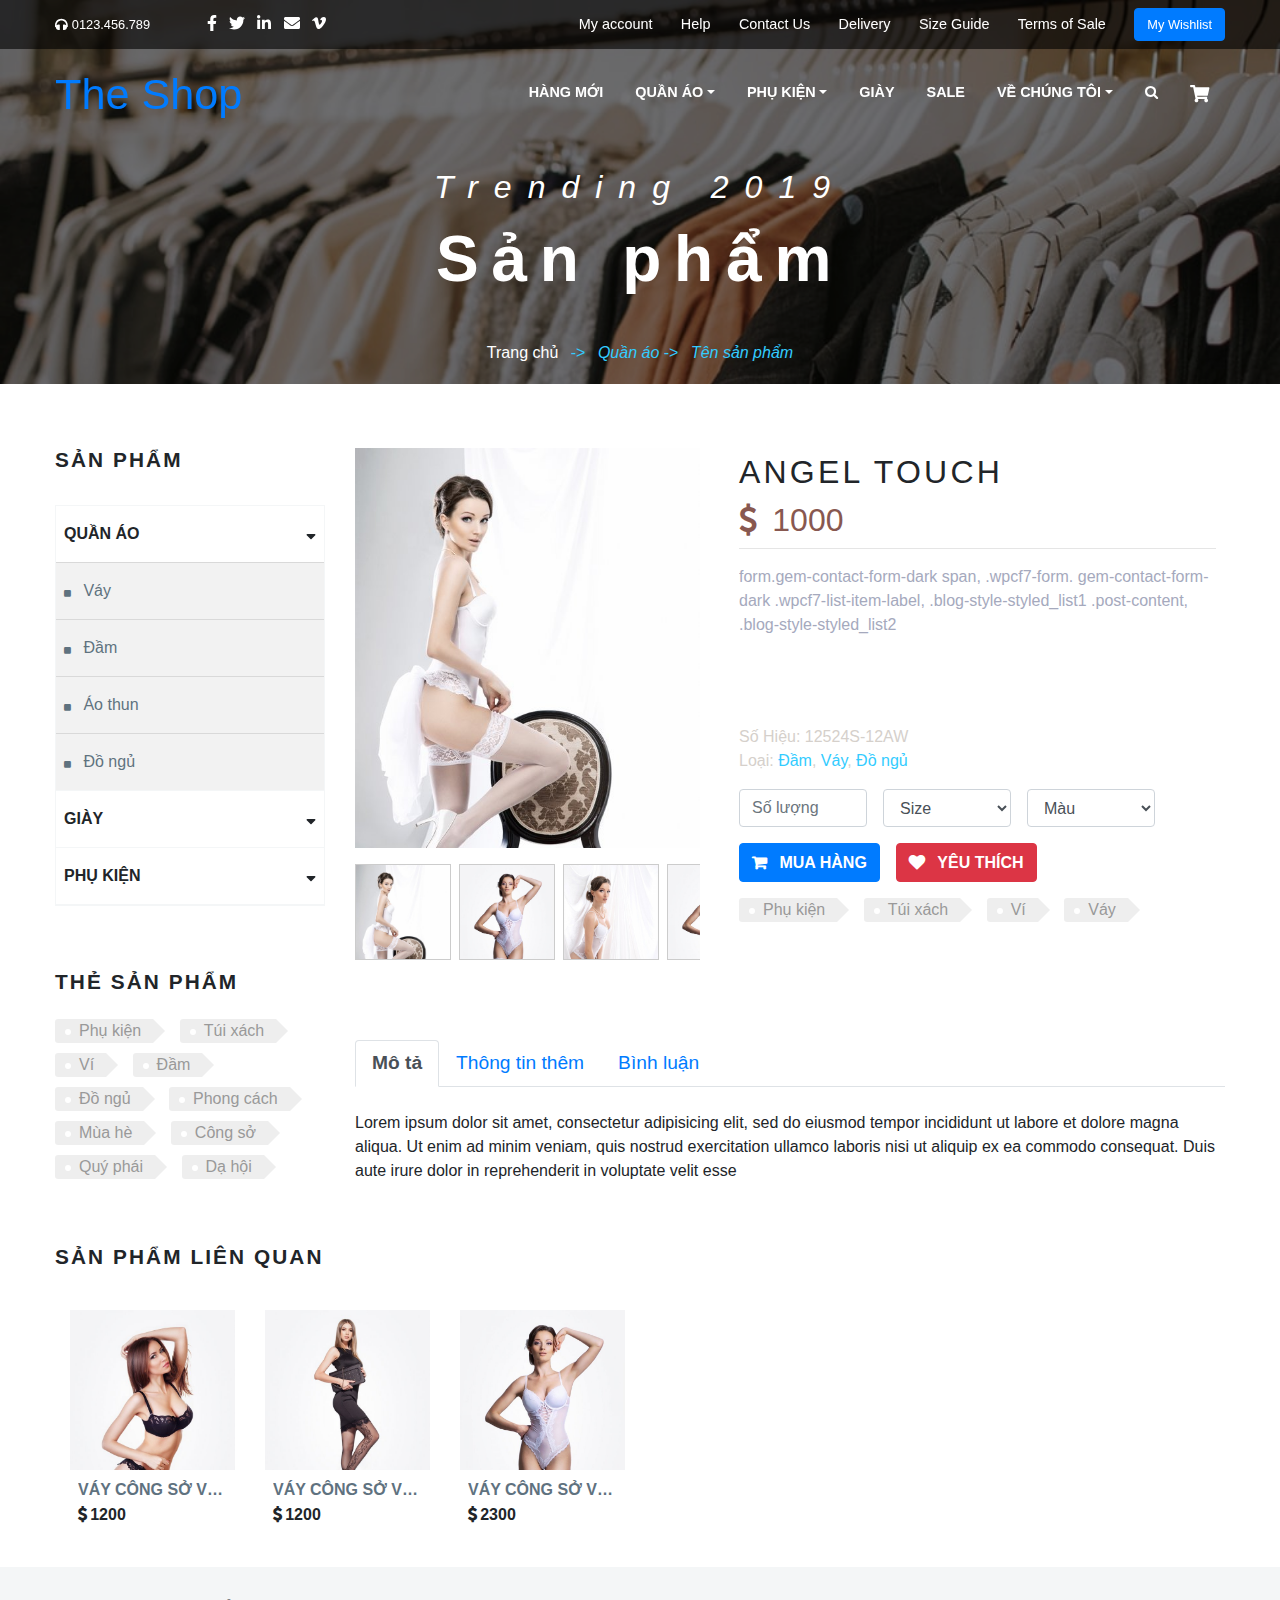
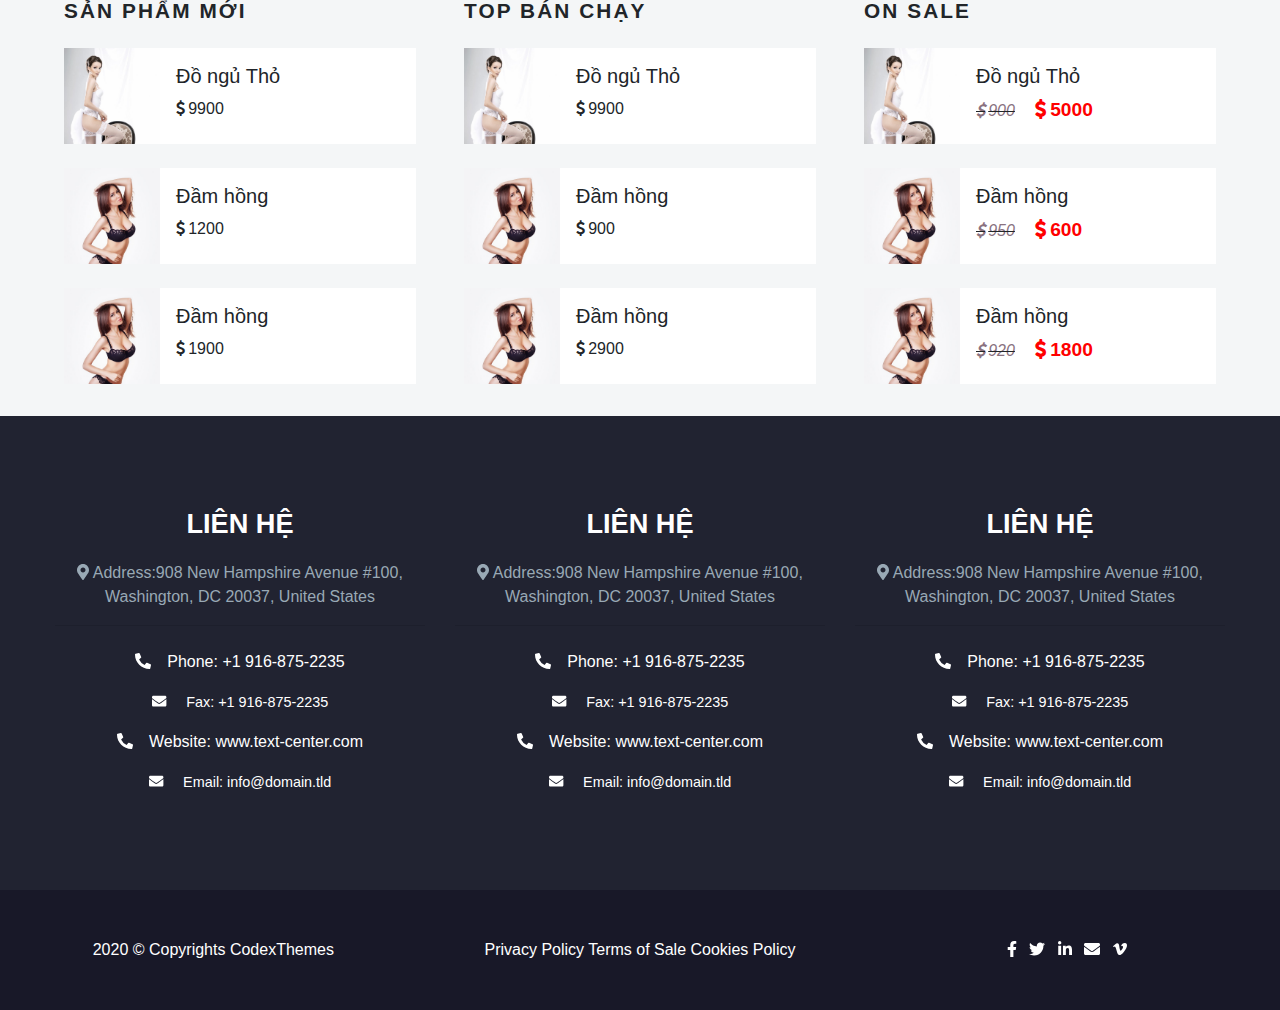
==== clother-detail.html @ 0a7468d0 "update 2" ====
<!DOCTYPE html>
<html>
<head>
	<title>Bttopmedia.com</title>
	<link rel="stylesheet" type="text/css" href="css/output.css">
	<meta charset="utf-8">
	<meta name="viewport" content="width=device-width, initial-scale=1">
	<link rel="stylesheet" href="css/bootstrap.min.css">
	<link rel="stylesheet" href="https://cdnjs.cloudflare.com/ajax/libs/font-awesome/4.7.0/css/font-awesome.min.css">
	<link rel="stylesheet" href="css/animate.css">
</head>
<body>

	<div id="top-navbar" class="fixed-top">
			<div class="container-fluid top-but-not" style="background-color: rgba(0,0,0,0.6);">
				<div class="row">
					<div class="col-lg-12 d-none d-xl-block">
						<div class="container py-2 d-flex">
							<div class="mr-auto mt-1">
								<span class="text-white mr-5 fnt-0-8 fnt-w4"><i class="fas fa-headphones mr-1"></i>0123.456.789</span>
								<i class="fab fa-facebook-f text-white mx-1"></i>
								<i class="fab fa-twitter text-white mx-1"></i>
								<i class="fab fa-linkedin-in text-white mx-1"></i>
								<i class="fas fa-envelope text-white mx-1"></i>
								<i class="fab fa-vimeo-v text-white mx-1"></i>
							</div>
							<div class="ml-auto">
								<a href="" class="mr-4 a-none top-list-item">My account</a>
								<a href="" class="mr-4 a-none top-list-item">Help</a>
								<a href="" class="mr-4 a-none top-list-item">Contact Us</a>
								<a href="" class="mr-4 a-none top-list-item">Delivery</a>
								<a href="" class="mr-4 a-none top-list-item">Size Guide</a>
								<a href="" class="mr-4 a-none top-list-item">Terms of Sale</a>
								<button class="btn btn-primary fnt-0-8">My Wishlist</button>
							</div>
						</div>
					</div>
				</div>
			</div>
			<nav class="navbar navbar-expand-xl navbar-inverse top-menu-fixed">
				<div class="container-fluid">
					<div class="container">
						<a href="" class="navbar-brand fnt-2-7">The Shop</a>	
						<a href="#navbar-top" class="navbar-toggler" data-toggle="collapse">
							<i class="fas fa-bars"></i>
						</a>	
						<div class="navbar-collapse collapse" id="navbar-top" style="position: relative;">
							<ul class="nav navbar-nav ml-auto">
								<li class="nav-link bottom-line">
									<a link-to="#new-arrival" class="nav-link white-item-top">HÀNG MỚI</a>
								</li>
								<li class="nav-link bottom-line dropdown">
									<a link-to="#new-arrival" class="nav-link white-item-top dropdown-toggle" data-toggle="dropdown">QUẦN ÁO</a>
									<div class="dropdown-menu py-0">
										<a href="" class="dropdown-item py-3">Váy</a>
										<a href="" class="dropdown-item py-3">Đầm</a>
										<a href="" class="dropdown-item py-3">Đồ ngủ</a>
									</div>
								</li>
								<li class="nav-link bottom-line dropdown">
									<a link-to="dolor-bags" class="nav-link white-item-top dropdown-toggle" data-toggle="dropdown">PHỤ KIỆN</a>
									<div class="dropdown-menu py-0">
										<a href="" class="dropdown-item py-3">Giỏ xách</a>
										<a href="" class="dropdown-item py-3">Ví</a>
									</div>
								</li>
								<li class="nav-link bottom-line">
									<a link-to="#new-arrival" class="nav-link white-item-top">GIÀY</a>
								</li>
								<li class="nav-link bottom-line">
									<a link-to="#cate-sale" class="nav-link white-item-top">SALE</a>
								</li>
								<li class="nav-link bottom-line dropdown">
									<a class="nav-link white-item-top dropdown-toggle" data-toggle="dropdown">VỀ CHÚNG TÔI</a>
									<div class="dropdown-menu py-0">
										<a href="" class="dropdown-item py-3">Blogs</a>
										<a href="" class="dropdown-item py-3">Liên hệ</a>
									</div>
								</li>
								<li class="nav-link " style="position: relative;">
									<a href="#mini-search" data-toggle="collapse" class="nav-link top-search">
									</a>
									<div class="mini-search collapse" id="mini-search" >
										<form action="/action_page.php">
										    <div class="input-group">
										      <input type="text" class="form-control" placeholder="Search" name="search">
										      <div class="input-group-btn">
										        <button class="btn btn-default btn-primary" type="submit"><i class="fas fa-search"></i></button>
										      </div>
										    </div>
										</form>
									</div>
								</li>
							</ul>
						</div>
						<div class="order-first order-xl-last">
							<a  class="nav-link text-white shoping-cart"><i class="fas fa-shopping-cart fnt-1-2"></i></a>
							<div class="dropdown-menu dropdown-menu-lg-right cart-cate-par py-0" style="top:5.5em">
								<div class="dropdown-item cart-item py-2 d-flex bg-light">
									<div class="cart-cate-img">
										<img src="img/other/o7.jpg" alt="">
									</div>
									<div class="cart-cate-info">
										<div class="d-flex my-2">
											<span class="text-dark">Tên sản phẩm</span>
											<span class="text-primary ml-auto cate-cost">123</span>
										</div>
										<div class="d-flex">
											<span class="text-dark">Số lượng</span>
											<form action="">
												<input type="number" class="form-control px-0 pl-2" value="2" style="width: 3em !important;height: 1.5em;">
											</form>
											<button class="btn btn-primary ml-auto py-0 btn-huy">
												Huỷ
											</button>
										</div>
									</div>	
								</div>
								<div class="dropdown-item cart-item py-2 d-flex bg-light">
									<div class="cart-cate-img">
										<img src="img/other/o7.jpg" alt="">
									</div>
									<div class="cart-cate-info">
										<div class="d-flex my-2">
											<span class="text-dark">Tên sản phẩm</span>
											<span class="text-primary ml-auto cate-cost">123</span>
										</div>
										<div class="d-flex">
											<span class="text-dark">Số lượng</span>
											<form action="">
												<input type="number" class="form-control px-0 pl-2" value="2" style="width: 3em !important;height: 1.5em;">
											</form>
											<button class="btn btn-primary ml-auto py-0 btn-huy">
												Huỷ
											</button>
										</div>
									</div>	
								</div>
								<div class="dropdown-item cart-item py-2 d-flex bg-light">
									<div class="cart-cate-img">
										<img src="img/other/o7.jpg" alt="">
									</div>
									<div class="cart-cate-info">
										<div class="d-flex my-2">
											<span class="text-dark">Tên sản phẩm</span>
											<span class="text-primary ml-auto cate-cost">123</span>
										</div>
										<div class="d-flex">
											<span class="text-dark">Số lượng</span>
											<form action="">
												<input type="number" class="form-control px-0 pl-2" value="2" style="width: 3em !important;height: 1.5em;">
											</form>
											<button class="btn btn-primary ml-auto py-0 btn-huy">
												Huỷ
											</button>
										</div>
									</div>	
								</div>
								
								<div class="p-3 d-flex bg-light" style="z-index: -1;">	
									<span class="mr-2" style="font-size: 1em">Thành tiền</span>
									<span class="text-danger cate-cost">0</span>
									<a href="" class="a-none ml-auto">Thanh toán</a>
								</div>
								
							</div>
						</div>
						
					</div>
				</div>
			</nav>
	</div>
	<div id="intro-cate">
		<div class="container-fluid">
			<div class="intro-cate-content">
				<img src="img/other/o10.jpg" alt="">
				<div class="intro-cate-text text-center justify-content-center">
					<i class="d-block wow bounceInUp" style="color: white;letter-spacing: .5em;font-size: 2em">
						Trending 2019
					</i>
					<span class="d-block wow flipInY" style="font-size: 4em; font-weight: 700; letter-spacing: 0.2em;color: white">
						Sản phẩm
					</span>
				</div>
				<div class="home-link text-center justify-content-center">
					<a href="" class="a-none mr-2 home-link-items bottom-line">Trang chủ</a>
					<span style="color:#33ccff">-></span>
					<a href="" class="a-none ml-2 home-link-items-active bottom-line">Quần áo</a>
					<span style="color:#33ccff">-></span>
					<a href="" class="a-none ml-2 home-link-items-active bottom-line">Tên sản phẩm</a>
				</div>
			</div>
		</div>
	</div>
	<div id="show-cate">
		<div class="container-fluid mt-5">
			<div class="container">
				<div class="row">
					<div class="col-lg-3 d-none d-lg-block">
						<h4 class="text-uppercase py-3" style="letter-spacing: 0.1em; font-weight: 700;font-size: 1.3em">Sản phẩm</h4>
						<div class="cate-type-menu my-3">
							<ul class="ul-none px-0 my-0">
								<li class="cate-type-par dropdown">
									<a class="d-block px-2 py-3 text-uppercase d-flex" data-toggle="collapse" data-target="#sub0" style="font-weight: 700;" aria-expanded="true">Quần áo
										<span class="ml-auto"><i class="fas fa-sort-down"></i></span>
									</a>
									<div class="ul-none dropdown-type collapse show" id="sub0">
										<a class="dropdown-item px-2 py-3">
											Váy
										</a>
										<a class="dropdown-item px-2 py-3">
											Đầm
										</a>
										<a class="dropdown-item px-2 py-3">
											Áo thun
										</a>
										<a class="dropdown-item px-2 py-3">
											Đồ ngủ
										</a>
									</div>
								</li>
								<li class="cate-type-par dropdown">
									<a class="d-block px-2 py-3 text-uppercase d-flex" data-toggle="collapse" data-target="#sub1" style="font-weight: 700;">Giày
										<span class="ml-auto"><i class="fas fa-sort-down"></i></span>
									</a>
									<div class="ul-none dropdown-type collapse" id="sub1">
										<a class="dropdown-item px-2 py-3">
											Giày 1
										</a>
										<a class="dropdown-item px-2 py-3">
											Giày 2
										</a>
										<a class="dropdown-item px-2 py-3">
											Giày 3
										</a>
									</div>
								</li>
								<li class="cate-type-par dropdown">
									<a class="d-block px-2 py-3 text-uppercase d-flex" data-toggle="collapse" data-target="#sub2" style="font-weight: 700;">phụ kiện
										<span class="ml-auto"><i class="fas fa-sort-down"></i></span>
									</a>
									<div class="ul-none dropdown-type collapse" id="sub2">
										<a class="dropdown-item px-2 py-3">
											<span  class="">Túi</span>
										</a>
										<a class="dropdown-item px-2 py-3">
											<span >Ví</span>
										</a>
									</div>
								</li>	
							</ul>
						</div>

						<div class="my-5">
							<h4 class="text-uppercase py-3 txt-cost-color-size">Thẻ sản phẩm</h4>
							<div class="">
								<a href="" class="a-none d-inline-block product-tags">Phụ kiện</a>
								<a href="" class="a-none d-inline-block product-tags">Túi xách</a>
								<a href="" class="a-none d-inline-block product-tags">Ví</a>
								<a href="" class="a-none d-inline-block product-tags">Đầm</a>
								<a href="" class="a-none d-inline-block product-tags">Đồ ngủ</a>
								<a href="" class="a-none d-inline-block product-tags">Phong cách</a>
								<a href="" class="a-none d-inline-block product-tags">Mùa hè</a>
								<a href="" class="a-none d-inline-block product-tags">Công sở</a>
								<a href="" class="a-none d-inline-block product-tags">Quý phái</a>
								<a href="" class="a-none d-inline-block product-tags">Dạ hội</a>	
							</div>
						</div>
					</div>

					<div class="col-lg-9 col-md-12">
						<div class="cate-detail py-3">
							<div class="row cate-detail-body">
								<div class="col-lg-5">
									<div class="cate-detail-img-par">
										<div class="cate-detail-img">
											<img src="img/cate/angel-touch.jpg" alt="">
										</div>
										<div class="cate-detail-slider my-3">
											<div class="cate-detail-slider-item">
												<img src="img/cate/angel-touch.jpg" alt="">
											</div>
											<div class="cate-detail-slider-item">
												<img src="img/cate/angel-touch-1.jpg" alt="">
											</div>
											<div class="cate-detail-slider-item">
												<img src="img/cate/angel-touch-2.jpg" alt="">
											</div>
											<div class="cate-detail-slider-item">
												<img src="img/cate/angel-touch-1.jpg" alt="">
											</div>
										</div>
									</div>
								</div>
								<div class="col-lg-7 px-4">
									<div class="cate-detail-name">
										<span class="text-uppercase d-block" style="letter-spacing: 0.1em;font-size: 2em;font-weight: 400;">
				            					angel touch
				            			</span>
									</div>
									<div class="cate-detail-cost">
										<span class="d-block cate-cost" style="font-size: 2em;color:#885850;font-weight: 300;">
				            					1000
				            			</span>
									</div>
									<hr class="my-1">
									<div class="cate-detail-describe my-3">
										<p style="color:#a5a9bd;">
		            						form.gem-contact-form-dark span, .wpcf7-form. gem-contact-form-dark .wpcf7-list-item-label, .blog-style-styled_list1 .post-content, .blog-style-styled_list2 
			            				</p>
									</div>
									<div class="cate-tags my-3">
	            						<span class="cate-brand d-block" style="color: #d5d0cb">Số Hiệu: 12524S-12AW
		            					</span>
		            					<span class="cate-cate d-block" style="color: #d5d0cb">
		            						Loại: 
		            						<a href="" class="a-none a-blue">Đầm</a>,
		            						<a href="" class="a-none a-blue">Váy</a>,
		            						<a href="" class="a-none a-blue">Đồ ngủ</a>
		            					</span>
		            				</div>
									<div class="cate-detail-decide my-3">
										<form class="form-inline" action="">
											<div class="form-group mr-3">
		            							<input type="number" class="form-control" placeholder="Số lượng" style="width: 2em !important;">
		            						</div>
		            						<div class="form-group mr-3">
											    <select class="form-control" id="cate-size">
											     	<option value="">Size</option>
											      	<option value="">S</option>
											      	<option value="">M</option>
											      	<option value="">L</option>
											      	<option value="">XL</option>
											      	<option value="">XXL</option>
											      	<option value="">XXXL</option>
											    </select>
											</div>
										  	<div class="form-group mr-3">
											    <select class="form-control" id="cate-color">
											     	<option value="">Màu</option>
											      	<option value="">Đỏ</option>
											      	<option value="">Vàng</option>
											      	<option value="">Xanh</option>
											      	<option value="">Hồng</option>
											    </select>
											</div>
										</form>
									</div>
									<div class="cate-detail-decide my-3">
										<form class="form-inline" action="">
											<button class="btn btn-primary text-uppercase mr-3 btn-buy">
												Mua hàng</button>
											<button class="btn btn-danger text-uppercase btn-favourite">
												Yêu Thích</button>
										</form>
									</div>
									<div class="my-3">
										<a href="" class="a-none d-inline-block product-tags">Phụ kiện</a>
										<a href="" class="a-none d-inline-block product-tags">Túi xách</a>
										<a href="" class="a-none d-inline-block product-tags">Ví</a>	
										<a href="" class="a-none d-inline-block product-tags">Váy</a>	
									</div>
								</div>
							</div>
						</div>
						<div class="cate-more-info my-3">
							<ul class="nav nav-tabs" role="tablist">
							    <li class="nav-item">
							      <a class="nav-link detail-tab-active active" data-toggle="tab" href="#cate-detail-mota">Mô tả</a>
							    </li>
							    <li class="nav-item">
							      <a class="nav-link detail-tab" data-toggle="tab" href="#cate-detail-moreinfo">Thông tin thêm</a>
							    </li>
							    <li class="nav-item">
							      <a class="nav-link detail-tab" data-toggle="tab" href="#cate-detail-cmt">Bình luận</a>
							    </li>
							</ul>
						   	<div class="tab-content">
							    <div id="cate-detail-mota" class="container tab-pane active my-3">
							      <div class="my-4">
							      	<p>
							      		Lorem ipsum dolor sit amet, consectetur adipisicing elit, sed do eiusmod tempor incididunt ut labore et dolore magna aliqua. Ut enim ad minim veniam, quis nostrud exercitation ullamco laboris nisi ut aliquip ex ea commodo consequat. Duis aute irure dolor in reprehenderit in voluptate velit esse
							      	</p>
							      </div>
							    </div>
							    <div id="cate-detail-moreinfo" class="container tab-pane fade my-3">
							      <p>Ut enim ad minim veniam, quis nostrud exercitation ullamco
							      scelerisque ante sollicitudin. Cras purus odio, vestibulum in vulputate at, tempus viverra turpis. Fusce condimentum nunc ac nisi vulputate fringilla. Donec lacinia congue felis in faucibus. laboris nisi ut aliquip ex ea commodo consequat.</p>
							    </div>
							    <div id="cate-detail-cmt" class="container tab-pane fade my-3">
						      		<div class="media my-3">
						      			<div class="comment-avatar">
						      				<img src="img/other/o6.jpg" alt="">
						      			</div>
									  	
									  	<div class="media-body comment-body">
									   	 	<div class="comment-header d-flex">
									   	 		<h4 class="comment-name">Nguyễn văn A</h4>
									   	 		<span class="comment-dmy ml-auto">22.2.2020</span>
									   	 	</div>
									   	 	<div class="comment-text">
									   	 		<p>Đẹp quá</p>
									   	 	</div>
									    	<hr class="my-1">
										    <div class="media my-3">
											    <div class="comment-avatar">
								      				<img src="img/other/o7.jpg" alt="">
								      			</div>
											    <div class="media-body comment-body">
											   	 	<div class="comment-header d-flex">
											   	 		<h4 class="comment-name">Nguyễn văn b</h4>
											   	 		<span class="comment-dmy ml-auto">22.2.2020</span>
											   	 	</div>
											   	 	<div class="comment-text">Cras sit amet nibh libero, in gravida nulla. Nulla vel metus scelerisque ante sollicitudin. Cras purus odio, vestibulum in vulputate at, tempus viverra turpis. Fusce condimentum nunc ac nisi vulputate fringilla. Donec lacinia congue felis in faucibus.
											   	 	</div>
													<hr class="my-1">
											    </div>
										    </div>
										</div>
							      	</div>
							      	<div class="media my-3">
									    <div class="comment-avatar">
						      				<img src="img/other/o7.jpg" alt="">
						      			</div>
									    <div class="media-body comment-body">
									   	 	<div class="comment-header d-flex">
									   	 		<h4 class="comment-name">Nguyễn văn c</h4>
									   	 		<span class="comment-dmy ml-auto">22.2.2020</span>
									   	 	</div>
									   	 	<div class="comment-text">Cras sit amet nibh libero, in gravida nulla. Nulla vel metus scelerisque ante sollicitudin. Cras purus odio, vestibulum in vulputate at, tempus viverra turpis. Fusce condimentum nunc ac nisi vulputate fringilla. Donec lacinia congue felis in faucibus.
									   	 	</div>
									   	 	<hr class="my-1">
									    </div>
								    </div>
							    </div>
							</div>
						</div>
					</div>
				</div>
			</div>
		</div>
	</div>
	
	<div class="container-fluid">
		<div class="container">
			<h4 class="text-uppercase py-2 txt-cost-color-size">Sản phẩm liên quan</h4>
			<div class="cate-relate-par my-3">
				<div class="row mx-0">
					<div class="col-sm-6 col-md-3 col-lg-2 py-3">
						<div class="cate-relate-items">
							<div class="cate-relate-img">
								<img src="img/cate/black-dreams.jpg" alt="">
							</div>
							<div class="cate-relate-text p-2">
								<a class="a-none a-blue d-block cate-relate-name text-uppercase" data-toggle="tooltip" title="Váy công sở Váy công sở Váy công sở Váy công sở">Váy công sở Váy công sở Váy công sở Váy công sở</a>
								<span class="d-block cate-relate-cost ml-auto cate-cost">1200</span>
							</div>
						</div>
					</div>
					<div class="col-sm-6 col-md-3 col-lg-2 py-3">
						<div class="cate-relate-items">
							<div class="cate-relate-img">
								<img src="img/cate/black-impression.jpg" alt="">
							</div>
							<div class="cate-relate-text p-2">
								<a class="a-none a-blue d-block cate-relate-name text-uppercase" data-toggle="tooltip" title="Váy công sở Váy công sở Váy công sở Váy công sở">Váy công sở Váy công sở Váy công sở Váy công sở</a>
								<span class="d-block cate-relate-cost ml-auto cate-cost">1200</span>
							</div>
						</div>
					</div>
					<div class="col-sm-6 col-md-3 col-lg-2 py-3">
						<div class="cate-relate-items">
							<div class="cate-relate-img">
								<img src="img/cate/angel-touch-1.jpg" alt="">
							</div>
							<div class="cate-relate-text p-2">
								<a class="a-none a-blue d-block cate-relate-name text-uppercase" data-toggle="tooltip" title="Váy công sở Váy công sở Váy công sở Váy công sở">Váy công sở Váy công sở Váy công sở Váy công sở</a>
								<span class="d-block cate-relate-cost ml-auto cate-cost">2300</span>
							</div>
						</div>
					</div>
				</div>
			</div>
		</div>
	</div>
	<div id="sale-product">
		<div class="container-fluid py-3">
			<div class="container">
				<div class="row">
					<div class="col-lg-4 px-4">
						<h4 class="text-uppercase my-3 txt-cost-color-size">Sản phẩm mới</h4>
						<ul class="ul-none px-0">
							<li class="d-flex mt-4" style="background-color: #fff">
								<div class="" style="width: 6em;height: 6em;overflow: hidden;">
									<img src="img/cate/angel-touch.jpg" alt="" class="w-100">
								</div>
								<div class="px-3 py-3">
									<h5>Đồ ngủ Thỏ</h5>
									<span class="cate-cost">9900</span>
								</div>
							</li>
							<li class="d-flex mt-4" style="background-color: #fff">
								<div class="" style="width: 6em;height: 6em;overflow: hidden;">
									<img src="img/cate/black-dreams.jpg" alt="" class="w-100">
								</div>
								<div class="px-3 py-3">
									<h5>Đầm hồng</h5>
									<span class="cate-cost">1200</span>
								</div>
							</li>
							<li class="d-flex mt-4" style="background-color: #fff">
								<div class="" style="width: 6em;height: 6em;overflow: hidden;">
									<img src="img/cate/black-dreams.jpg" alt="" class="w-100">
								</div>
								<div class="px-3 py-3">
									<h5>Đầm hồng</h5>
									<span class="cate-cost">1900</span>
								</div>
							</li>
						</ul>
					</div>
					<div class="col-lg-4 px-4">
						<h4 class="text-uppercase my-3 txt-cost-color-size">Top Bán chạy</h4>
						<ul class="ul-none px-0">
							<li class="d-flex mt-4" style="background-color: #fff">
								<div class="" style="width: 6em;height: 6em;overflow: hidden;">
									<img src="img/cate/angel-touch.jpg" alt="" class="w-100">
								</div>
								<div class="px-3 py-3">
									<h5>Đồ ngủ Thỏ</h5>
									<span class="cate-cost">9900</span>
								</div>
							</li>
							<li class="d-flex mt-4" style="background-color: #fff">
								<div class="" style="width: 6em;height: 6em;overflow: hidden;">
									<img src="img/cate/black-dreams.jpg" alt="" class="w-100">
								</div>
								<div class="px-3 py-3">
									<h5>Đầm hồng</h5>
									<span class="cate-cost">900</span>
								</div>
							</li>
							<li class="d-flex mt-4" style="background-color: #fff">
								<div class="" style="width: 6em;height: 6em;overflow: hidden;">
									<img src="img/cate/black-dreams.jpg" alt="" class="w-100">
								</div>
								<div class="px-3 py-3">
									<h5>Đầm hồng</h5>
									<span class="cate-cost">2900</span>
								</div>
							</li>
						</ul>
					</div>
					<div class="col-lg-4 px-4">
						<h4 class="text-uppercase my-3 txt-cost-color-size">On Sale</h4>
						<ul class="ul-none px-0">
							<li class="d-flex mt-4" style="background-color: #fff">
								<div class="" style="width: 6em;height: 6em;overflow: hidden;">
									<img src="img/cate/angel-touch.jpg" alt="" class="w-100">
								</div>
								<div class="px-3 py-3">
									<h5>Đồ ngủ Thỏ</h5>
									<i><s><span class="cate-cost" style="color: #8a727f">900</span></s></i>
									<span class="ml-3 cate-cost" style="font-size: 1.2em;color: red;font-weight: 600">5000</span>
								</div>
							</li>
							<li class="d-flex mt-4" style="background-color: #fff">
								<div class="" style="width: 6em;height: 6em;overflow: hidden;">
									<img src="img/cate/black-dreams.jpg" alt="" class="w-100">
								</div>
								<div class="px-3 py-3">
									<h5>Đầm hồng</h5>
									<i><s><span class="cate-cost" style="color: #8a727f">950</span></s></i>
									<span class="ml-3 cate-cost" style="font-size: 1.2em;color: red;font-weight: 600">600</span>
								</div>
							</li>
							<li class="d-flex mt-4" style="background-color: #fff">
								<div class="" style="width: 6em;height: 6em;overflow: hidden;">
									<img src="img/cate/black-dreams.jpg" alt="" class="w-100">
								</div>
								<div class="px-3 py-3">
									<h5>Đầm hồng</h5>
									<i><s><span class="cate-cost" style="color: #8a727f">920</span></s></i>
									<span class="ml-3 cate-cost" style="font-size: 1.2em;color: red;font-weight: 600">1800</span>
								</div>
							</li>
						</ul>
					</div>
				</div>
			</div>
		</div>
	</div>
	
	<div id="footer-page">
		<div class="container-fluid py-4">
			<div class="container my-5">
				<div class="row">
					<div class="col-lg-4 text-center">
						<span class="d-block my-3" style="color: white; font-weight: 700; font-size: 1.7em;">
							LIÊN HỆ
						</span>
						<span class="d-block" style="color:#99a9b5">
							<i class="fas fa-map-marker-alt"></i> Address:908 New Hampshire Avenue #100, Washington, DC 20037, United States
						</span>
						<hr>
						<ul class="ul-none p-0">
							<li class="py-2">
								<span class="text-white"><i class="fas fa-phone-alt mr-3"></i>Phone: +1 916-875-2235</span>
							</li>
							<li class="py-2">
								<span class="text-white fnt-0-9"><i class="fas fa-envelope mr-3"></i>
									Fax: +1 916-875-2235
								</span>
							</li>
							<li class="py-2">
								<span class="text-white"><i class="fas fa-phone-alt mr-3"></i>Website: www.text-center.com</span>
							</li>
							<li class="py-2">
								<span class="text-white fnt-0-9"><i class="fas fa-envelope mr-3"></i>
									Email: info@domain.tld
								</span>
							</li>
							
						</ul>
					</div>
					<div class="col-lg-4 text-center">
						<span class="d-block my-3" style="color: white; font-weight: 700; font-size: 1.7em;">
							LIÊN HỆ
						</span>
						<span class="d-block" style="color:#99a9b5">
							<i class="fas fa-map-marker-alt"></i> Address:908 New Hampshire Avenue #100, Washington, DC 20037, United States
						</span>
						<hr>
						<ul class="ul-none p-0">
							<li class="py-2">
								<span class="text-white"><i class="fas fa-phone-alt mr-3"></i>Phone: +1 916-875-2235</span>
							</li>
							<li class="py-2">
								<span class="text-white fnt-0-9"><i class="fas fa-envelope mr-3"></i>
									Fax: +1 916-875-2235
								</span>
							</li>
							<li class="py-2">
								<span class="text-white"><i class="fas fa-phone-alt mr-3"></i>Website: www.text-center.com</span>
							</li>
							<li class="py-2">
								<span class="text-white fnt-0-9"><i class="fas fa-envelope mr-3"></i>
									Email: info@domain.tld
								</span>
							</li>
							
						</ul>
					</div>
					<div class="col-lg-4 text-center">
						<span class="d-block my-3" style="color: white; font-weight: 700; font-size: 1.7em;">
							LIÊN HỆ
						</span>
						<span class="d-block" style="color:#99a9b5">
							<i class="fas fa-map-marker-alt"></i> Address:908 New Hampshire Avenue #100, Washington, DC 20037, United States
						</span>
						<hr>
						<ul class="ul-none p-0">
							<li class="py-2">
								<span class="text-white"><i class="fas fa-phone-alt mr-3"></i>Phone: +1 916-875-2235</span>
							</li>
							<li class="py-2">
								<span class="text-white fnt-0-9"><i class="fas fa-envelope mr-3"></i>
									Fax: +1 916-875-2235
								</span>
							</li>
							<li class="py-2">
								<span class="text-white"><i class="fas fa-phone-alt mr-3"></i>Website: www.text-center.com</span>
							</li>
							<li class="py-2">
								<span class="text-white fnt-0-9"><i class="fas fa-envelope mr-3"></i>
									Email: info@domain.tld
								</span>
							</li>
							
						</ul>
					</div>
					
				</div>
			</div>
		</div>
	</div>
	<div id="end-page">
		<div class="container-fluid py-5">
			<div class="row text-center mx-0">
				<div class="col-lg-4">
					<span class="text-white">2020 © Copyrights CodexThemes</span>
				</div>
				<div class="col-lg-4">
					<span class="text-white">Privacy Policy</span>
					<span class="text-white">Terms of Sale</span>
					<span class="text-white">Cookies Policy</span>
				</div>
				<div class="col-lg-4">
					<i class="fab fa-facebook-f text-white mx-1"></i>
					<i class="fab fa-twitter text-white mx-1"></i>
					<i class="fab fa-linkedin-in text-white mx-1"></i>
					<i class="fas fa-envelope text-white mx-1"></i>
					<i class="fab fa-vimeo-v text-white mx-1"></i>
				</div>
			</div>
		</div>
	</div>

	<script src="js/jquery.min.js"></script>
	<script src="js/all.js" data-auto-replace-svg="nest"></script>
	<script src="js/bootstrap.min.js"></script>
	<script src="js/js.js" type="text/javascript"></script>
	<script src="js/wow.min.js"></script>
    <script>new WOW().init();</script>
	
</body>
</html>
---- css/output.css ----
@media (min-width: 1200px) {
  .container {
    max-width: 1170px !important;
    padding: 0px !important; } }
.container-fluid {
  padding-right: 0px !important;
  padding-left: 0px !important; }

/*--------all--------*/
.fnt-0-8 {
  font-size: 0.8em !important; }

.fnt-0-9 {
  font-size: 0.9em !important; }

.fnt-1-2 {
  font-size: 1.2em !important; }

.fnt-1-7 {
  font-size: 1.7em !important; }

.fnt-2-7 {
  font-size: 2.7em !important; }

.fnt-w4 {
  font-weight: 400; }

.fnt-w5 {
  font-weight: 500; }

.ul-none {
  list-style-type: none !important; }

.a-none:hover {
  text-decoration: none;
  cursor: pointer; }

.a-blue {
  color: #33ccff !important; }

.a-blue:hover {
  color: black !important; }

/*-----top------*/
.top-list-item, .white-item-top, .top-search, .shoping-cart {
  color: white !important;
  font-size: 0.9em; }

.top-list-item:hover, .white-item-top:hover, .shoping-cart:hover {
  color: #428bca;
  cursor: pointer; }

.white-item-top {
  font-weight: 700; }

.bottom-line {
  display: inline-block; }

.bottom-line::after {
  content: '';
  display: block;
  width: 0;
  height: 0.2em;
  transition: width .5s; }

.bottom-line:hover::after {
  width: 100%;
  background-color: #33ccff; }

#intro-cate, #top-slider {
  width: 100%;
  position: relative;
  overflow: hidden; }

#intro-cate {
  padding-top: 30%; }
  #intro-cate .intro-cate-content {
    position: absolute;
    top: 0;
    left: 0;
    bottom: 0;
    right: 0;
    background-color: red; }
    #intro-cate .intro-cate-content img {
      width: 100%;
      filter: brightness(0.5); }
    #intro-cate .intro-cate-content .intro-cate-text {
      width: 100%;
      position: absolute;
      bottom: 20%;
      vertical-align: middle;
      align-items: center; }
    #intro-cate .intro-cate-content .home-link {
      position: absolute;
      width: 100%;
      bottom: 1em; }
      #intro-cate .intro-cate-content .home-link .home-link-items {
        color: white !important; }
      #intro-cate .intro-cate-content .home-link .home-link-items:hover,
      #intro-cate .intro-cate-content .home-link .home-link-items-active {
        color: #33ccff !important;
        font-style: italic; }

#top-slider {
  padding-top: 50%; }
  #top-slider .top-slider-item {
    display: none; }
  #top-slider .top-slider-item-active {
    position: absolute;
    top: 0;
    left: 0;
    bottom: 0;
    right: 0; }
    #top-slider .top-slider-item-active img {
      width: 100%;
      filter: brightness(0.5); }
    #top-slider .top-slider-item-active .top-slider-text {
      width: 100%;
      position: absolute;
      top: 30%;
      vertical-align: middle;
      align-items: center; }

.top-search::before {
  font-family: FontAwesome;
  content: '\f002'; }

.top-close::before {
  font-family: FontAwesome;
  content: '\f00d'; }

#mini-search {
  right: 0;
  max-width: 100%;
  position: absolute;
  margin-top: 0.5em; }

@media (max-width: 1200px) {
  .top-menu-fixed {
    background-color: black !important; }

  .top-search {
    display: none !important; }

  #mini-search {
    margin-top: 1em;
    display: block;
    margin-top: 0em !important;
    position: static !important; } }
.cart-cate-par {
  max-height: 20em;
  overflow-y: auto; }

.cart-item .cart-cate-img {
  width: 4em;
  height: 4em;
  margin-right: 1em;
  overflow: hidden; }
  .cart-item .cart-cate-img img {
    width: 100%; }
.cart-item .cart-cate-info {
  width: 100%; }

.btn-buy, .btn-favourite {
  font-weight: 600 !important; }

.btn-buy::before {
  font-family: FontAwesome;
  content: '\f07a';
  margin-right: 0.5em; }

.btn-favourite::before {
  font-family: FontAwesome;
  content: '\f004';
  margin-right: 0.5em; }

/*---main----------*/
.dress-box {
  width: 100%;
  height: 20em;
  overflow: hidden;
  position: relative; }
  .dress-box .dress-content {
    width: 100%; }
    .dress-box .dress-content img {
      transition: transform .5s;
      width: 140%; }
  .dress-box .dress-text {
    position: absolute;
    top: 40%;
    width: 60%;
    background-color: rgba(0, 0, 0, 0.5);
    height: 4.5em;
    line-height: 4.5em;
    text-align: center;
    transition: width .5s; }

.dress-box:hover .dress-content {
  filter: brightness(50%); }
  .dress-box:hover .dress-content img {
    transform: scale(1.2); }
.dress-box:hover .dress-text {
  width: 100%; }

.flex-box {
  display: flex;
  flex-wrap: wrap;
  justify-content: center; }

.denims-box {
  width: 100%;
  height: 20em;
  position: relative;
  overflow: hidden;
  border: 0; }
  .denims-box::before, .denims-box::after {
    box-sizing: inherit;
    content: '';
    position: absolute;
    width: 100%;
    height: 100%; }
  .denims-box .denims-content {
    width: 100%;
    filter: brightness(50%); }
    .denims-box .denims-content img {
      transition: transform .5s;
      width: 120%; }
  .denims-box .denims-text {
    position: absolute;
    top: 40%;
    width: 100%;
    background-color: rgba(0, 0, 0, 0.5);
    height: 4.5em;
    text-align: center;
    transition: opacity .5s; }

.draw {
  transition: color .25s; }
  .draw::after, .draw::before {
    border: 0.1em solid transparent;
    width: 0;
    height: 0;
    z-index: 10; }
  .draw::before {
    top: 0;
    left: 0; }
  .draw::after {
    bottom: 0;
    right: 0; }
  .draw:hover::before, .draw:hover::after {
    width: 100%;
    height: 100%; }
  .draw:hover::before {
    border-top-color: #33ccff;
    border-right-color: #33ccff;
    transition: width .25s ease-out, height .25s ease-out .25s; }
  .draw:hover::after {
    border-bottom-color: #33ccff;
    border-left-color: #33ccff;
    transition: border-color 0s ease 0.5s, width .25s ease-out .5s, height .25s ease-out .75s; }

.denims-box:hover .denims-content {
  filter: brightness(100%); }
  .denims-box:hover .denims-content img {
    transform: scale(1.2); }
.denims-box:hover .denims-text {
  opacity: 0; }

.cate-box {
  width: 100%;
  position: relative;
  overflow: hidden;
  border: 0.05em solid #ccd3d6; }
  .cate-box .cate-content {
    width: 100%;
    height: 20em;
    overflow: hidden; }
    .cate-box .cate-content img {
      transition: transform .5s;
      width: 120%; }
  .cate-box .view-cate {
    position: absolute;
    background-color: #33ccff;
    height: 2.5em;
    width: 100%;
    bottom: 27%;
    transform: translateX(100%);
    transition: transform .5s; }
    .cate-box .view-cate span {
      color: white; }
  .cate-box .cate-text {
    position: absolute;
    bottom: 0;
    height: 5.5em;
    width: 100%;
    background-color: #4d4d4d;
    text-align: center; }
    .cate-box .cate-text .cate-like {
      color: white; }
    .cate-box .cate-text .cate-like:hover {
      cursor: pointer;
      color: #33ccff; }

.cate-saleoff {
  position: absolute;
  top: 10%;
  width: 3.5em;
  height: 3.5em;
  line-height: 3.5em;
  color: white;
  right: -0.5em;
  border-radius: 50%;
  background-color: #f44336; }

.cate-new {
  position: absolute;
  top: 10%;
  width: 3.5em;
  height: 3.5em;
  line-height: 3.5em;
  color: white;
  right: -0.5em;
  border-radius: 50%;
  background-color: #393d50; }

.cate-box:hover .cate-content {
  filter: brightness(50%); }
  .cate-box:hover .cate-content img {
    transform: scale(1.2); }
.cate-box:hover .view-cate {
  transform: translateX(0%);
  cursor: pointer; }

.dolor-box {
  width: 100%;
  height: 30em;
  overflow: hidden;
  background-color: #bedce4; }
  .dolor-box img {
    width: 100%;
    height: auto; }

.ship-box {
  width: 100%;
  height: 18em;
  overflow: hidden;
  position: relative; }
  .ship-box .ship-content {
    width: 100%; }
    .ship-box .ship-content img {
      transition: transform .5s;
      width: 140%; }
  .ship-box .ship-text {
    position: absolute;
    top: 0%;
    width: 100%;
    background-color: rgba(0, 0, 0, 0.5);
    height: 100%;
    text-align: center;
    transition: width .5s; }

.sale-box {
  height: 30em; }
  .sale-box img {
    max-width: 100%;
    height: 100%; }

.special-offer {
  width: 100%;
  padding-top: 40%;
  position: relative;
  overflow: hidden; }
  .special-offer .offer-content {
    position: absolute;
    top: 0;
    left: 0;
    bottom: 0;
    right: 0; }
    .special-offer .offer-content img {
      width: 100%;
      filter: brightness(0.5); }
  .special-offer .offer-text {
    width: 100%;
    position: absolute;
    top: 0%;
    vertical-align: middle;
    align-items: center; }
    .special-offer .offer-text span {
      color: white; }

.news-box {
  background-color: #f4f6f7; }
  .news-box .news-content {
    overflow: hidden;
    position: relative;
    width: 100%;
    height: 12em;
    overflow: hidden; }
    .news-box .news-content img {
      width: 100%; }
    .news-box .news-content .news-share {
      position: absolute;
      bottom: 0;
      left: 100%;
      background-color: #b3ffff;
      height: 2em;
      width: 100%;
      transition: left .5s; }
    .news-box .news-content .news-share:hover {
      cursor: pointer; }
  .news-box .news-content:hover img {
    filter: brightness(50%); }
  .news-box .news-content:hover .news-share {
    left: 0%; }
  .news-box .news-like {
    display: flex; }
  .news-box .news-text {
    overflow: hidden;
    text-overflow: ellipsis;
    height: 12em; }
  .news-box .news-read {
    height: 5em; }

.cate-type-menu {
  border: 0.05em solid #f4f6f7; }
  .cate-type-menu .cate-type-items, .cate-type-menu .cate-type-par {
    width: 100%; }
  .cate-type-menu .cate-type-par {
    border-bottom: 0.05em solid #f4f6f7; }
    .cate-type-menu .cate-type-par .cate-type-items {
      background-color: #f4f6f7;
      border-top: 0.05em solid #f4f6f7; }

#our-brand {
  background-color: #f4f6f7; }

.brand-items {
  width: 100%;
  height: 15em; }
  .brand-items img {
    width: 100%; }

.brand-items:hover {
  background-color: white; }

#footer-page {
  background-color: #212331; }
  #footer-page .email-subcribe {
    width: 50%; }

#end-page {
  background-color: #181828; }

@keyframes slideFromLeft {
  0% {
    display: absolute;
    transform: translateX(-100%);
    opacity: 0; }
  100% {
    display: block;
    transform: translateX(0);
    opacity: 1; } }
@keyframes slideFromRight {
  0% {
    display: absolute;
    transform: translateX(150%);
    opacity: 0; }
  100% {
    display: block;
    transform: translateX(0);
    opacity: 1; } }
@keyframes slideFromBottom {
  0% {
    display: absolute;
    transform: translateY(100%);
    opacity: 0; }
  100% {
    display: block;
    transform: translateY(0);
    opacity: 1; } }
.slide-left, .slide-right, .slide-bottom {
  opacity: 0; }

.ani-slideFromLeft {
  animation: 1s ease-out 0s 1 slideFromLeft;
  opacity: 1 !important; }

.ani-slideFromRight {
  animation: 1s ease-out 0s 1 slideFromRight;
  opacity: 1 !important; }

.ani-slideFromBottom {
  animation: 1s ease-out 0s 1 slideFromBottom;
  opacity: 1 !important; }

.tileset {
  tranform: translateX(-50%) rotate(-10deg);
  display: block; }

@media (min-width: 1200px) {
  .dropdown:hover > .dropdown-menu {
    display: block !important; }

  .drop-right {
    right: 0 !important; }

  #mini-search {
    min-width: 40em; } }
.dropdown-menu-lg-right {
  min-width: 30em !important;
  right: 10% !important; }

.dropdown-menu {
  border-radius: 0em !important;
  background-color: #f2f2f2 !important; }
  .dropdown-menu .dropdown-item {
    font-weight: 500;
    border-bottom: 0.05em solid #d9d9d9; }
  .dropdown-menu .dropdown-item:hover {
    background-color: white !important;
    border-left: 0.3em solid #33ccff;
    padding-left: 0.5em; }

.dropdown-type {
  background-color: #f2f2f2; }
  .dropdown-type .dropdown-item {
    position: relative;
    color: #5f727f !important;
    font-weight: 400;
    border-top: 0.05em solid #d9d9d9; }
  .dropdown-type .dropdown-item::before {
    font-family: FontAwesome;
    content: '\f0c8';
    margin-right: 1em;
    font-size: 0.5em; }
  .dropdown-type .dropdown-item:hover {
    cursor: pointer;
    color: #33ccff !important;
    background-color: white !important;
    border-right: 0.2em solid #33ccff;
    padding-left: 0.5em; }

.product-tags {
  background: #eee;
  color: #999;
  border-radius: 0.2em 0 0 0.2em;
  display: inline-block;
  height: 1.5em;
  line-height: 1.5em;
  padding: 0 1.5em 0 1.5em;
  position: relative;
  margin: 0 10px 10px 0;
  text-decoration: none; }

.product-tags::before {
  background: #fff;
  border-radius: 10px;
  content: '';
  height: 6px;
  left: 10px;
  position: absolute;
  width: 6px;
  top: 40%; }

.product-tags::after {
  background: #fff;
  border-bottom: 0.75em solid transparent;
  border-left: 0.75em solid #eee;
  border-top: 0.75em solid transparent;
  content: '';
  position: absolute;
  right: 0;
  top: 0; }

.product-tags:hover {
  background-color: crimson;
  color: white; }

.product-tags:hover::after {
  border-left-color: crimson; }

#sale-product {
  background-color: #f4f6f7; }

.show-modal {
  position: absolute; }

@media (min-width: 992px) {
  .modal-dialog {
    max-width: 80% !important; } }
.modal-dialog .modal-content .modal-body {
  height: auto;
  min-height: 38em;
  position: relative; }
  .modal-dialog .modal-content .modal-body .btn-close-modal {
    position: absolute;
    top: 10;
    right: 10; }
  .modal-dialog .modal-content .modal-body .cate-review-img {
    width: 100%;
    height: 25em;
    overflow: hidden; }
    .modal-dialog .modal-content .modal-body .cate-review-img img {
      width: 100%; }
  .modal-dialog .modal-content .modal-body .cate-review-slider {
    width: 100%;
    overflow-x: auto;
    height: 8em;
    display: flex; }
    .modal-dialog .modal-content .modal-body .cate-review-slider .cate-review-slider-item {
      width: 6em;
      height: 6em;
      flex-shrink: 0;
      margin-right: 0.5em;
      overflow: hidden;
      border: 0.05em solid #ccc; }
      .modal-dialog .modal-content .modal-body .cate-review-slider .cate-review-slider-item img {
        width: 100%; }
  .modal-dialog .modal-content .modal-body .cate-des {
    overflow: hidden;
    height: 9em;
    width: 100%;
    position: relative; }

.cate-detail .cate-detail-body .cate-detail-img-par .cate-detail-img {
  width: 100%;
  height: 25em;
  overflow: hidden; }
  .cate-detail .cate-detail-body .cate-detail-img-par .cate-detail-img img {
    width: 100%; }
.cate-detail .cate-detail-body .cate-detail-img-par .cate-detail-slider {
  width: 100%;
  overflow-x: auto;
  height: 8em;
  display: flex; }
  .cate-detail .cate-detail-body .cate-detail-img-par .cate-detail-slider .cate-detail-slider-item {
    width: 6em;
    height: 6em;
    flex-shrink: 0;
    margin-right: 0.5em;
    overflow: hidden;
    border: 0.05em solid #ccc; }
    .cate-detail .cate-detail-body .cate-detail-img-par .cate-detail-slider .cate-detail-slider-item img {
      width: 100%; }
.cate-detail .cate-detail-body .cate-detail-describe {
  overflow: hidden;
  height: 9em;
  width: 100%;
  position: relative; }

.detail-tab {
  font-size: 1.2em; }

.detail-tab-active.active {
  font-size: 1.2em;
  font-weight: 700; }

#cate-detail-cmt .comment-avatar {
  width: 4em;
  height: 4em;
  border-radius: 1em;
  margin-right: 0.5em;
  overflow: hidden; }
  #cate-detail-cmt .comment-avatar img {
    width: 100%; }
#cate-detail-cmt .comment-body .comment-header .comment-name, #cate-detail-cmt .comment-body .comment-header .comment-dmy {
  font-size: 1.1em;
  font-weight: 600; }
#cate-detail-cmt .comment-body .comment-text {
  min-height: 2em; }
  #cate-detail-cmt .comment-body .comment-text p {
    font-size: 0.9em;
    color: #5f727f; }

.form-group {
  margin-bottom: 0 !important; }
  .form-group .form-control {
    min-width: 8em !important; }
    .form-group .form-control option {
      padding-left: 1em;
      border: 0 !important; }
    .form-group .form-control option:focus {
      background-color: red !important; }

.pagination {
  margin-bottom: 0 !important; }

.txt-cost-color-size {
  letter-spacing: 0.1em;
  font-weight: 700;
  font-size: 1.3em; }

.cate-relate-par {
  width: 100%;
  overflow-x: auto; }
  .cate-relate-par .cate-relate-items {
    width: 100%; }
    .cate-relate-par .cate-relate-items .cate-relate-img {
      width: 100%;
      height: 10em;
      overflow: hidden; }
      .cate-relate-par .cate-relate-items .cate-relate-img img {
        width: 100%; }
    .cate-relate-par .cate-relate-items .cate-relate-text .cate-relate-name {
      white-space: nowrap;
      overflow: hidden;
      text-overflow: ellipsis;
      color: #5f727f !important; }
    .cate-relate-par .cate-relate-items .cate-relate-text .cate-relate-name, .cate-relate-par .cate-relate-items .cate-relate-text .cate-relate-cost {
      width: 100%;
      font-weight: 700; }

.cate-cost::before {
  font-family: FontAwesome;
  content: '\f155';
  margin-right: 0.2em; }

.text-wrap-ellip {
  white-space: nowrap;
  overflow: hidden;
  text-overflow: ellipsis; }

.cate-relate-items:hover {
  box-shadow: 0 0.2em 0.5em 0 rgba(0, 0, 0, 0.2), 0 0.2em 1em 0 rgba(0, 0, 0, 0.19); }

.post-author, .post-times, .post-tittle {
  font-weight: 600;
  color: #5f727f; }

.post-tittle {
  font-size: 2em; }

.post-author::after {
  content: '';
  margin-left: 0.5em;
  margin-right: 0.5em;
  border-right: 0.05em solid #5f727f; }

.post-img {
  width: 100%;
  max-height: 22em;
  min-height: 15em;
  overflow: hidden; }
  .post-img img {
    width: 100%; }

.feature-right::before {
  font-family: FontAwesome;
  content: '\f0da';
  margin-right: 1em; }

/*# sourceMappingURL=output.css.map */
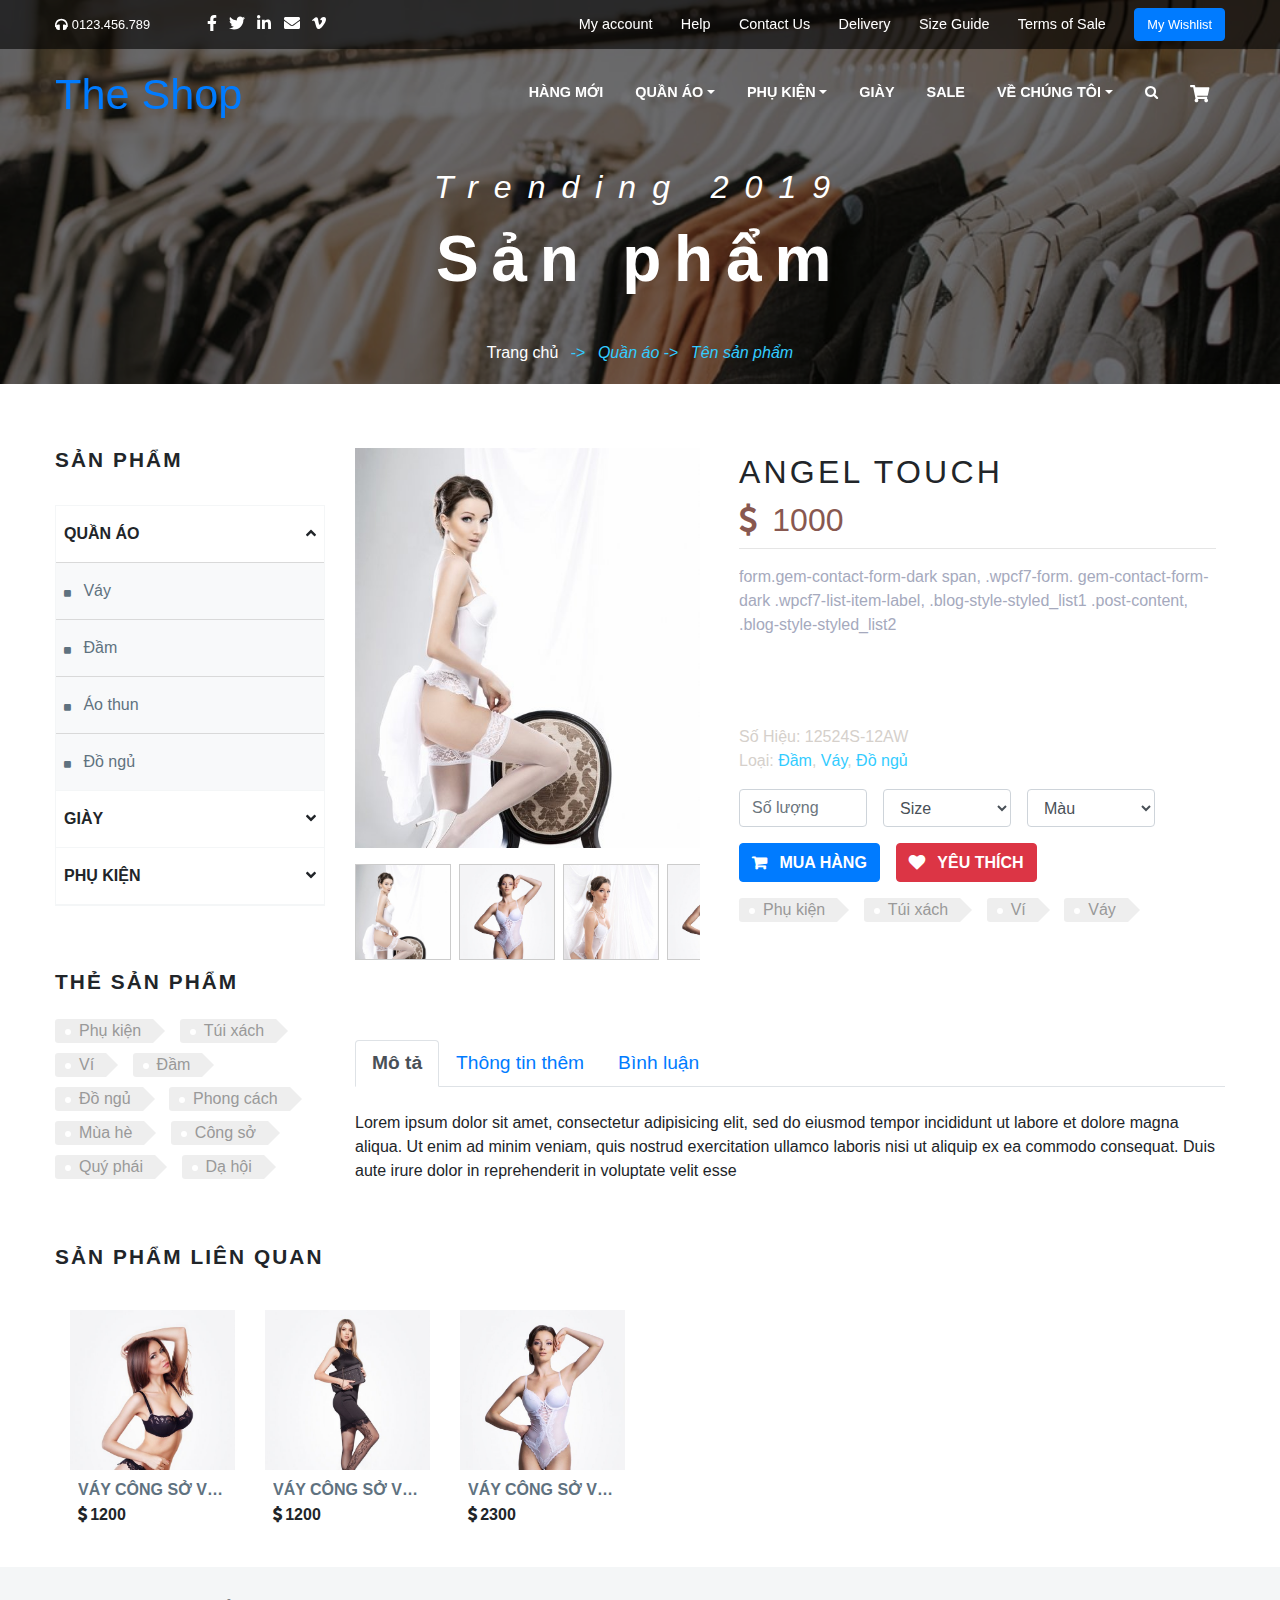
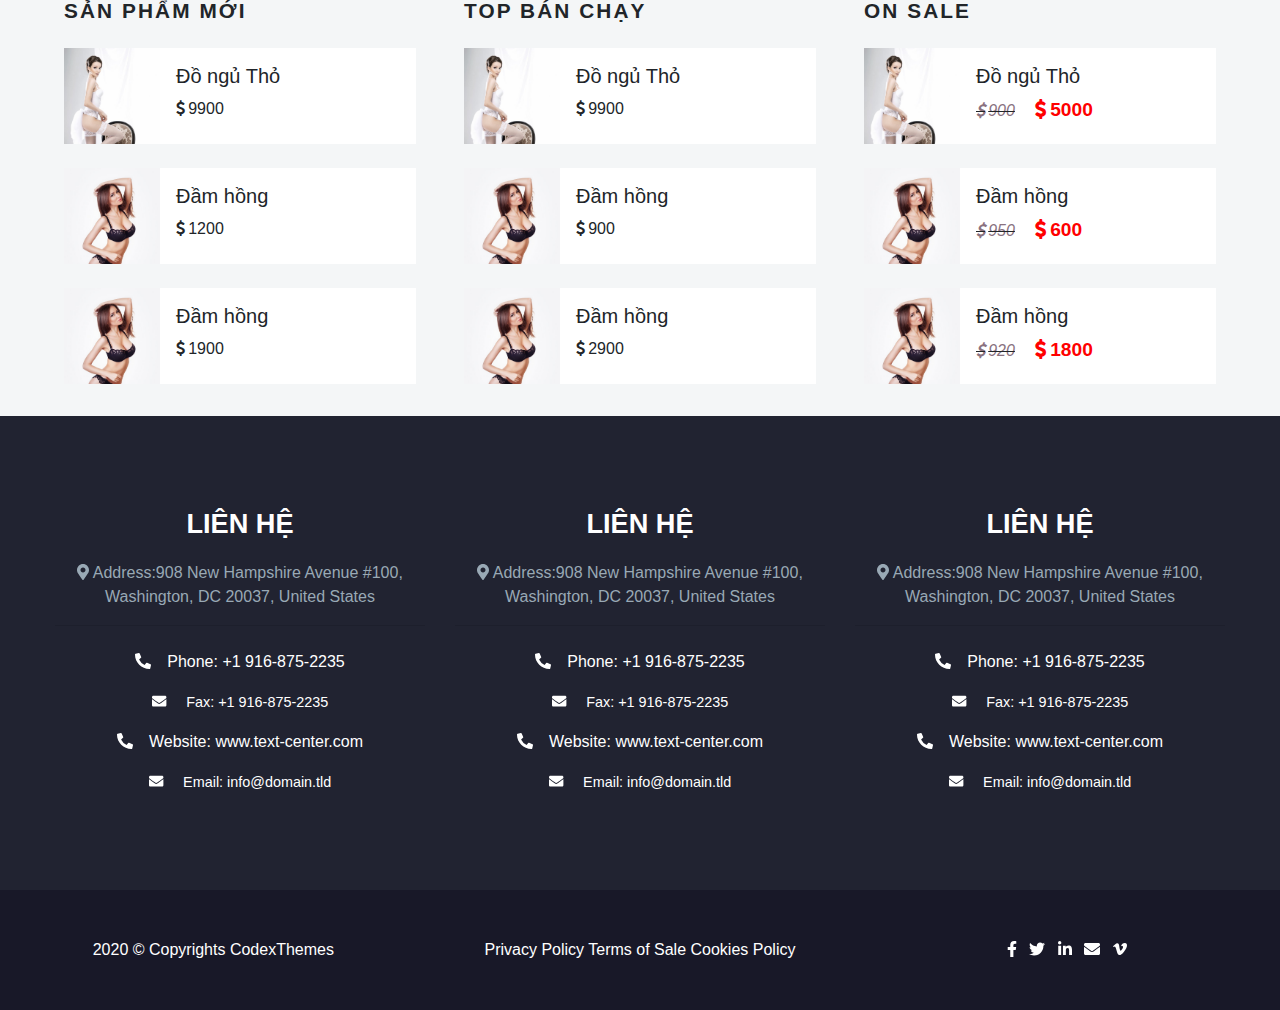
==== commit 136dbea6: "update 3" ====
--- a/clother-detail.html
+++ b/clother-detail.html
@@ -201,49 +201,49 @@
 						<div class="cate-type-menu my-3">
 							<ul class="ul-none px-0 my-0">
 								<li class="cate-type-par dropdown">
-									<a class="d-block px-2 py-3 text-uppercase d-flex" data-toggle="collapse" data-target="#sub0" style="font-weight: 700;" aria-expanded="true">Quần áo
-										<span class="ml-auto"><i class="fas fa-sort-down"></i></span>
+									<a class="d-block px-2 py-3 text-uppercase d-flex menu-clother-item" data-toggle="collapse" data-target="#sub0" style="font-weight: 700;" aria-expanded="true">Quần áo
+										<span class="ml-auto"><i class="fas fa-angle-up"></i></span>
 									</a>
 									<div class="ul-none dropdown-type collapse show" id="sub0">
-										<a class="dropdown-item px-2 py-3">
+										<a class="dropdown-item px-2 py-3 bg-light">
 											Váy
 										</a>
-										<a class="dropdown-item px-2 py-3">
+										<a class="dropdown-item px-2 py-3 bg-light">
 											Đầm
 										</a>
-										<a class="dropdown-item px-2 py-3">
+										<a class="dropdown-item px-2 py-3 bg-light">
 											Áo thun
 										</a>
-										<a class="dropdown-item px-2 py-3">
+										<a class="dropdown-item px-2 py-3 bg-light">
 											Đồ ngủ
 										</a>
 									</div>
 								</li>
 								<li class="cate-type-par dropdown">
-									<a class="d-block px-2 py-3 text-uppercase d-flex" data-toggle="collapse" data-target="#sub1" style="font-weight: 700;">Giày
-										<span class="ml-auto"><i class="fas fa-sort-down"></i></span>
+									<a class="d-block px-2 py-3 text-uppercase d-flex menu-clother-item" data-toggle="collapse" data-target="#sub1" style="font-weight: 700;" aria-expanded="false">Giày
+										<span class="ml-auto"><i class="fas fa-angle-down"></i></span>
 									</a>
 									<div class="ul-none dropdown-type collapse" id="sub1">
-										<a class="dropdown-item px-2 py-3">
+										<a class="dropdown-item px-2 py-3 bg-light">
 											Giày 1
 										</a>
-										<a class="dropdown-item px-2 py-3">
+										<a class="dropdown-item px-2 py-3 bg-light">
 											Giày 2
 										</a>
-										<a class="dropdown-item px-2 py-3">
+										<a class="dropdown-item px-2 py-3 bg-light">
 											Giày 3
 										</a>
 									</div>
 								</li>
 								<li class="cate-type-par dropdown">
-									<a class="d-block px-2 py-3 text-uppercase d-flex" data-toggle="collapse" data-target="#sub2" style="font-weight: 700;">phụ kiện
-										<span class="ml-auto"><i class="fas fa-sort-down"></i></span>
+									<a class="d-block px-2 py-3 text-uppercase d-flex menu-clother-item" data-toggle="collapse" data-target="#sub2" style="font-weight: 700;" aria-expanded="false">phụ kiện
+										<span class="ml-auto"><i class="fas fa-angle-down"></i></span>
 									</a>
 									<div class="ul-none dropdown-type collapse" id="sub2">
-										<a class="dropdown-item px-2 py-3">
+										<a class="dropdown-item px-2 py-3 bg-light">
 											<span  class="">Túi</span>
 										</a>
-										<a class="dropdown-item px-2 py-3">
+										<a class="dropdown-item px-2 py-3 bg-light">
 											<span >Ví</span>
 										</a>
 									</div>
--- a/css/output.css
+++ b/css/output.css
@@ -676,11 +676,9 @@
   margin-bottom: 0 !important; }
   .form-group .form-control {
     min-width: 8em !important; }
-    .form-group .form-control option {
-      padding-left: 1em;
-      border: 0 !important; }
-    .form-group .form-control option:focus {
-      background-color: red !important; }
+
+.opt-custom {
+  outline: 0 !important; }
 
 .pagination {
   margin-bottom: 0 !important; }
